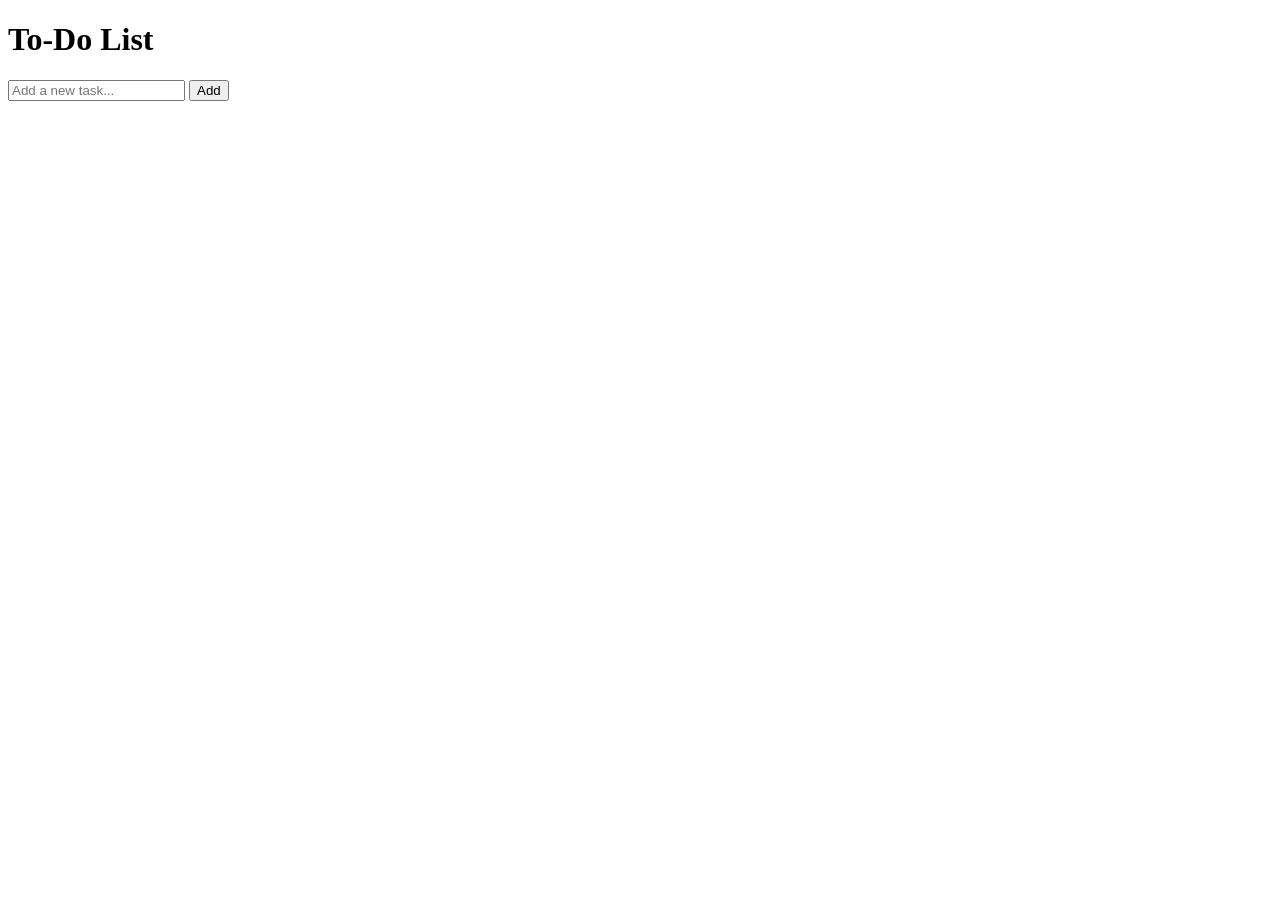
==== TO-DO-APP/index.html @ 1f57ebdd "TODOAPP" ====
<!DOCTYPE html>
<html lang="en">
<head>
    <meta charset="UTF-8">
    <meta name="viewport" content="width=device-width, initial-scale=1.0">
    <title>To-Do-app</title>
    <link rel="stylesheet" href="style.css">
</head>
<body>
    <h1>To-Do List</h1>
    <div class="input-container">
        <input type="text" id="task-input" placeholder="Add a new task...">
        <button id="add-task-btn">Add</button>
    </div>
    <ul id="task-list"></ul>
    
    <script src="script.js"></script>
</body>
</html>
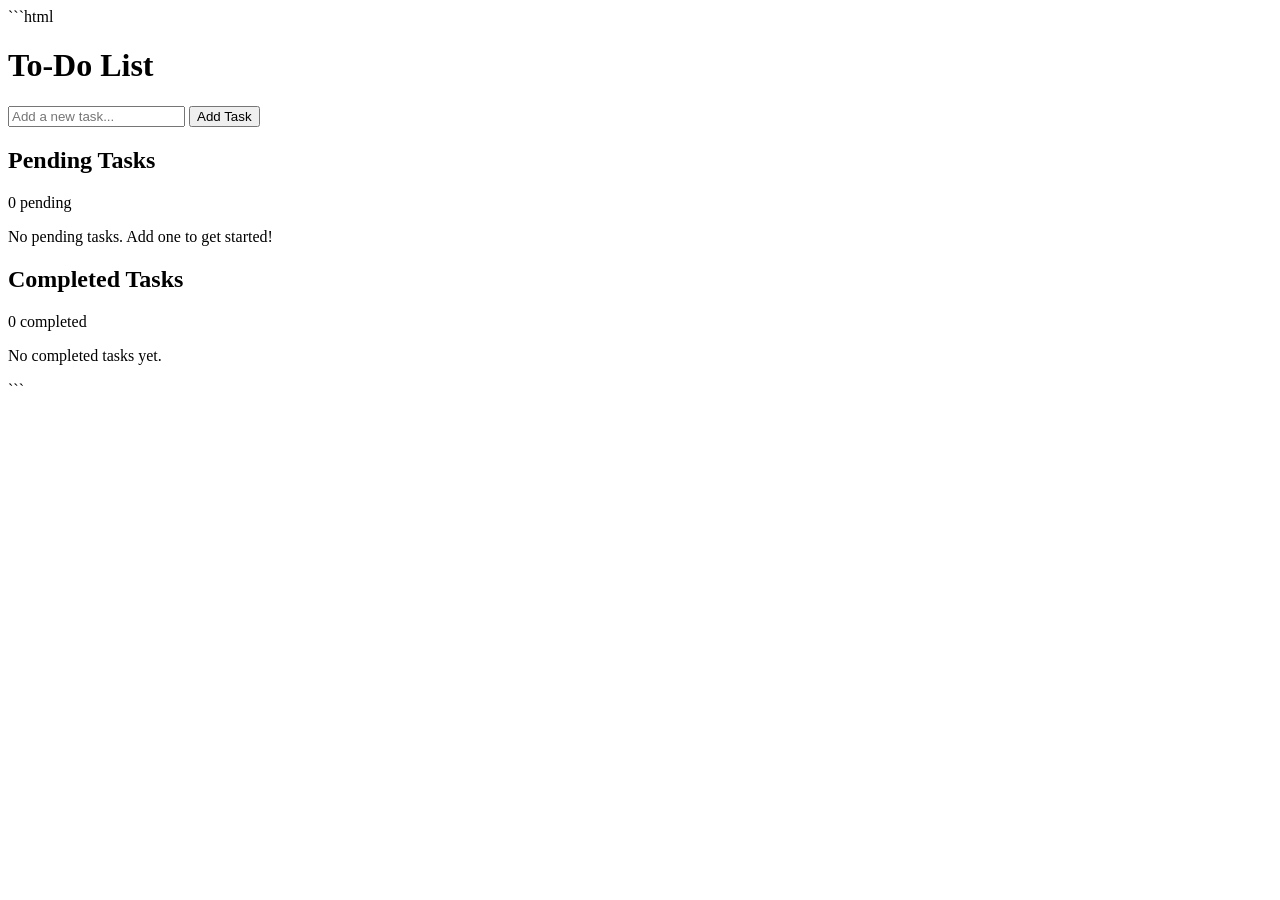
==== commit 23c6c5bf: "TODOAPP" ====
--- a/TO-DO-APP/index.html
+++ b/TO-DO-APP/index.html
@@ -1,19 +1,40 @@
+```html
 <!DOCTYPE html>
 <html lang="en">
 <head>
     <meta charset="UTF-8">
     <meta name="viewport" content="width=device-width, initial-scale=1.0">
-    <title>To-Do-app</title>
+    <title>To-Do App</title>
     <link rel="stylesheet" href="style.css">
 </head>
 <body>
+
     <h1>To-Do List</h1>
+
     <div class="input-container">
         <input type="text" id="task-input" placeholder="Add a new task...">
-        <button id="add-task-btn">Add</button>
+        <button id="add-task-btn">Add Task</button>
     </div>
-    <ul id="task-list"></ul>
-    
+
+    <section class="task-section">
+        <h2>Pending Tasks</h2>
+        <p id="pending-count">0 pending</p>
+
+        <ul id="task-list"></ul>
+
+        <p id="pending-empty">No pending tasks. Add one to get started!</p>
+    </section>
+
+    <section class="task-section">
+        <h2>Completed Tasks</h2>
+        <p id="completed-count">0 completed</p>
+
+        <ul id="completed-task-list"></ul>
+
+        <p id="completed-empty">No completed tasks yet.</p>
+    </section>
+
     <script src="script.js"></script>
 </body>
-</html>+</html>
+```
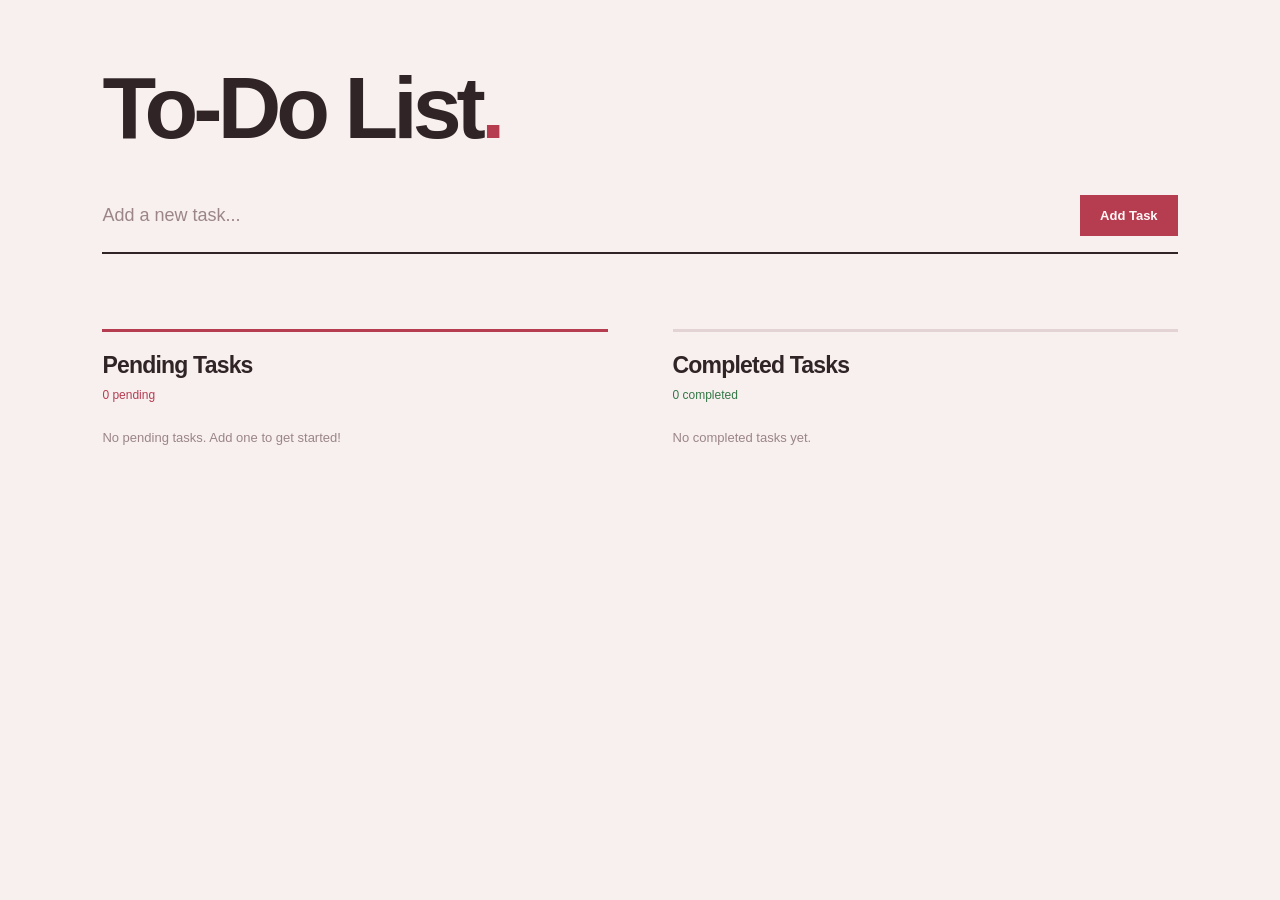
==== commit 6ad048c8: "TO DO APP" ====
--- a/TO-DO-APP/index.html
+++ b/TO-DO-APP/index.html
@@ -1,4 +1,4 @@
-```html
+
 <!DOCTYPE html>
 <html lang="en">
 <head>
@@ -37,4 +37,3 @@
     <script src="script.js"></script>
 </body>
 </html>
-```
--- a/TO-DO-APP/style.css
+++ b/TO-DO-APP/style.css
@@ -0,0 +1,570 @@
+/* 
+* {
+    box-sizing: border-box;
+}
+
+body {
+    margin: 0 auto;
+    padding: 65px 8%;
+    max-width: 1500px;
+    min-height: 100vh;
+    background: #F8F0EF;
+    color: #302426;
+    font-family: Arial, Helvetica, sans-serif;
+    display: grid;
+    grid-template-columns: repeat(2, minmax(0, 1fr));
+    column-gap: 65px;
+    align-content: start;
+}
+
+h1 {
+    grid-column: 1 / -1;
+    margin: 0 0 42px;
+    font-size: clamp(48px, 7vw, 88px);
+    line-height: 0.98;
+    letter-spacing: -5px;
+    font-weight: 700;
+}
+
+h1::after {
+    content: ".";
+    color: #B63C50;
+}
+
+.input-container {
+    grid-column: 1 / -1;
+    display: flex;
+    align-items: center;
+    gap: 20px;
+    width: 100%;
+    margin-bottom: 75px;
+    padding: 0 0 14px;
+    border-bottom: 2px solid #302426;
+}
+
+#task-input {
+    flex: 1;
+    min-width: 0;
+    padding: 12px 0;
+    border: none;
+    outline: none;
+    background: transparent;
+    color: #302426;
+    font: inherit;
+    font-size: 18px;
+}
+
+#task-input::placeholder {
+    color: #9B8589;
+}
+
+#task-input:focus-visible {
+    outline: 2px solid #B63C50;
+    outline-offset: 4px;
+}
+
+#add-task-btn {
+    padding: 13px 20px;
+    border: none;
+    background: #B63C50;
+    color: #FFF8F7;
+    font-family: inherit;
+    font-size: 13px;
+    font-weight: 600;
+    white-space: nowrap;
+    cursor: pointer;
+    transition: background 0.2s ease;
+}
+
+#add-task-btn:hover {
+    background: #302426;
+}
+
+.task-section {
+    min-width: 0;
+    margin: 0;
+    padding-top: 20px;
+    border-top: 3px solid #E4D3D5;
+}
+
+.task-section:first-of-type {
+    border-top-color: #B63C50;
+}
+
+.task-section h2 {
+    margin: 0 0 9px;
+    font-size: 23px;
+    font-weight: 600;
+    letter-spacing: -0.8px;
+}
+
+#pending-count,
+#completed-count {
+    margin: 0 0 25px;
+    color: #9B8589;
+    font-size: 12px;
+}
+
+#task-list,
+#completed-task-list {
+    margin: 0;
+    padding: 0;
+    list-style: none;
+}
+
+#task-list li,
+#completed-task-list li {
+    display: flex;
+    flex-wrap: wrap;
+    align-items: center;
+    gap: 12px;
+    padding: 20px 0;
+    border-bottom: 1px solid #E4D3D5;
+}
+
+#task-list li span,
+#completed-task-list li span {
+    flex: 1 1 100%;
+    min-width: 0;
+    color: #302426;
+    font-size: 15px;
+    line-height: 1.6;
+    overflow-wrap: anywhere;
+}
+
+#completed-task-list li span {
+    color: #9B8589;
+    text-decoration: line-through;
+}
+
+#task-list li small,
+#completed-task-list li small {
+    flex: 1 1 100%;
+    color: #9B8589;
+    font-size: 10px;
+    line-height: 1.5;
+}
+
+#task-list li button,
+#completed-task-list li button {
+    padding: 8px 13px;
+    border: 1px solid #E4D3D5;
+    border-radius: 5px;
+    background: #FFF8F7;
+    color: #302426;
+    font-family: inherit;
+    font-size: 12px;
+    font-weight: 600;
+    cursor: pointer;
+    transition: background 0.2s ease, color 0.2s ease, border-color 0.2s ease;
+}
+
+#task-list li button:first-of-type,
+#completed-task-list li button:first-of-type {
+    border-color: #B63C50;
+    background: #B63C50;
+    color: #FFF8F7;
+}
+
+#task-list li button:nth-of-type(2),
+#completed-task-list li button:nth-of-type(2) {
+    border-color: #D9B6BD;
+    background: #F1DDE1;
+    color: #753342;
+}
+
+#task-list li button:last-of-type,
+#completed-task-list li button:last-of-type {
+    border-color: #D9B6BD;
+    background: transparent;
+    color: #A12F43;
+}
+
+#task-list li button:hover,
+#completed-task-list li button:hover {
+    border-color: #302426;
+    background: #302426;
+    color: #FFF8F7;
+}
+
+button:focus-visible {
+    outline: 2px solid #B63C50;
+    outline-offset: 3px;
+}
+
+#pending-empty,
+#completed-empty {
+    margin: 20px 0;
+    color: #9B8589;
+    font-size: 13px;
+    line-height: 1.7;
+}
+
+#task-list li input,
+#completed-task-list li input {
+    flex: 1 1 100%;
+    min-width: 0;
+    padding: 10px 0;
+    border: none;
+    border-bottom: 1px solid #B63C50;
+    outline: none;
+    background: transparent;
+    color: #302426;
+    font: inherit;
+    font-size: 14px;
+}
+
+@media (max-width: 700px) {
+    body {
+        grid-template-columns: 1fr;
+        padding: 42px 24px;
+        row-gap: 42px;
+    }
+
+    h1 {
+        margin-bottom: 0;
+        font-size: clamp(46px, 12vw, 68px);
+        letter-spacing: -3px;
+    }
+
+    .input-container {
+        margin-bottom: 0;
+        gap: 10px;
+    }
+
+    #task-input {
+        font-size: 15px;
+    }
+
+    #add-task-btn {
+        padding: 12px 14px;
+    }
+
+    .task-section {
+        width: 100%;
+    }
+
+    .task-section h2 {
+        font-size: 21px;
+    }
+
+    #task-list li,
+    #completed-task-list li {
+        gap: 10px;
+    }
+
+    #task-list li button,
+    #completed-task-list li button {
+        padding: 8px 10px;
+        font-size: 11px;
+    }
+} */
+
+
+* {
+    box-sizing: border-box;
+}
+
+body {
+    margin: 0 auto;
+    padding: 65px 8%;
+    max-width: 1500px;
+    min-height: 100vh;
+    background: #F8F0EF;
+    color: #302426;
+    font-family: Arial, Helvetica, sans-serif;
+    display: grid;
+    grid-template-columns: repeat(2, minmax(0, 1fr));
+    column-gap: 65px;
+    align-content: start;
+}
+
+h1 {
+    grid-column: 1 / -1;
+    margin: 0 0 42px;
+    font-size: clamp(48px, 7vw, 88px);
+    line-height: 0.98;
+    letter-spacing: -5px;
+    font-weight: 700;
+}
+
+h1::after {
+    content: ".";
+    color: #B63C50;
+}
+
+.input-container {
+    grid-column: 1 / -1;
+    display: flex;
+    align-items: center;
+    gap: 20px;
+    width: 100%;
+    margin-bottom: 75px;
+    padding: 0 0 14px;
+    border-bottom: 2px solid #302426;
+}
+
+#task-input {
+    flex: 1;
+    min-width: 0;
+    padding: 12px 0;
+    border: none;
+    outline: none;
+    background: transparent;
+    color: #302426;
+    font: inherit;
+    font-size: 18px;
+}
+
+#task-input::placeholder {
+    color: #9B8589;
+}
+
+#task-input:focus-visible {
+    outline: 2px solid #B63C50;
+    outline-offset: 4px;
+}
+
+#add-task-btn {
+    padding: 13px 20px;
+    border: none;
+    background: #B63C50;
+    color: #FFF8F7;
+    font-family: inherit;
+    font-size: 13px;
+    font-weight: 600;
+    white-space: nowrap;
+    cursor: pointer;
+    transition: background 0.2s ease;
+}
+
+#add-task-btn:hover {
+    background: #302426;
+}
+
+.task-section {
+    min-width: 0;
+    margin: 0;
+    padding-top: 20px;
+    border-top: 3px solid #E4D3D5;
+}
+
+.task-section:first-of-type {
+    border-top-color: #B63C50;
+}
+
+.task-section h2 {
+    margin: 0 0 9px;
+    font-size: 23px;
+    font-weight: 600;
+    letter-spacing: -0.8px;
+}
+
+#pending-count,
+#completed-count {
+    margin: 0 0 25px;
+    color: #9B8589;
+    font-size: 12px;
+}
+
+#pending-count {
+    color: #B63C50;
+}
+
+#completed-count {
+    color: #347747;
+}
+
+#task-list,
+#completed-task-list {
+    margin: 0;
+    padding: 0;
+    list-style: none;
+}
+
+#task-list li,
+#completed-task-list li {
+    display: flex;
+    flex-wrap: wrap;
+    align-items: center;
+    gap: 12px;
+    padding: 20px 0;
+    border-bottom: 1px solid #E4D3D5;
+}
+
+#task-list li span,
+#completed-task-list li span {
+    flex: 1 1 100%;
+    min-width: 0;
+    color: #302426;
+    font-size: 15px;
+    line-height: 1.6;
+    overflow-wrap: anywhere;
+}
+
+#completed-task-list li span {
+    color: #347747;
+    text-decoration: line-through;
+}
+
+#task-list li small,
+#completed-task-list li small {
+    flex: 1 1 100%;
+    color: #9B8589;
+    font-size: 10px;
+    line-height: 1.5;
+}
+
+#task-list li button,
+#completed-task-list li button {
+    padding: 8px 13px;
+    border: 1px solid #E4D3D5;
+    border-radius: 5px;
+    background: #FFF8F7;
+    color: #302426;
+    font-family: inherit;
+    font-size: 12px;
+    font-weight: 600;
+    cursor: pointer;
+    transition: background 0.2s ease, color 0.2s ease, border-color 0.2s ease;
+}
+
+#task-list li button:first-of-type {
+    border-color: #B63C50;
+    background: #B63C50;
+    color: #FFF8F7;
+}
+
+#completed-task-list li button:first-of-type {
+    border-color: #347747;
+    background: #347747;
+    color: #FFFFFF;
+}
+
+#task-list li button:nth-of-type(2),
+#completed-task-list li button:nth-of-type(2) {
+    border-color: #D9B6BD;
+    background: #F1DDE1;
+    color: #753342;
+}
+
+#task-list li button:last-of-type,
+#completed-task-list li button:last-of-type {
+    border-color: #D9B6BD;
+    background: transparent;
+    color: #A12F43;
+}
+
+#task-list li button:hover,
+#completed-task-list li button:hover {
+    border-color: #302426;
+    background: #302426;
+    color: #FFF8F7;
+}
+
+button:focus-visible {
+    outline: 2px solid #B63C50;
+    outline-offset: 3px;
+}
+
+#pending-empty,
+#completed-empty {
+    margin: 20px 0;
+    color: #9B8589;
+    font-size: 13px;
+    line-height: 1.7;
+}
+
+#task-list li input,
+#completed-task-list li input {
+    flex: 1 1 100%;
+    min-width: 0;
+    padding: 10px 0;
+    border: none;
+    border-bottom: 1px solid #B63C50;
+    outline: none;
+    background: transparent;
+    color: #302426;
+    font: inherit;
+    font-size: 14px;
+}
+
+#completed-task-list li input {
+    border-bottom-color: #347747;
+}
+
+#completed-task-list li {
+    background: #F0F7EF;
+    padding: 20px 12px;
+    border-bottom: 1px solid #C8DEC7;
+    border-radius: 4px;
+    margin-bottom: 10px;
+}
+
+#completed-task-list li small {
+    color: #6C9072;
+}
+
+#completed-task-list li button:nth-of-type(2) {
+    border-color: #C8DEC7;
+    background: #FFFFFF;
+    color: #347747;
+}
+
+#completed-task-list li button:last-of-type {
+    border-color: #C8DEC7;
+    background: #FFFFFF;
+    color: #347747;
+}
+
+#task-list li button:focus-visible,
+#completed-task-list li button:focus-visible {
+    outline: 2px solid #B63C50;
+    outline-offset: 3px;
+}
+
+@media (max-width: 700px) {
+    body {
+        grid-template-columns: 1fr;
+        padding: 42px 24px;
+        row-gap: 42px;
+    }
+
+    h1 {
+        margin-bottom: 0;
+        font-size: clamp(46px, 12vw, 68px);
+        letter-spacing: -3px;
+    }
+
+    .input-container {
+        margin-bottom: 0;
+        gap: 10px;
+    }
+
+    #task-input {
+        font-size: 15px;
+    }
+
+    #add-task-btn {
+        padding: 12px 14px;
+    }
+
+    .task-section {
+        width: 100%;
+    }
+
+    .task-section h2 {
+        font-size: 21px;
+    }
+
+    #task-list li,
+    #completed-task-list li {
+        gap: 10px;
+    }
+
+    #task-list li button,
+    #completed-task-list li button {
+        padding: 8px 10px;
+        font-size: 11px;
+    }
+}
